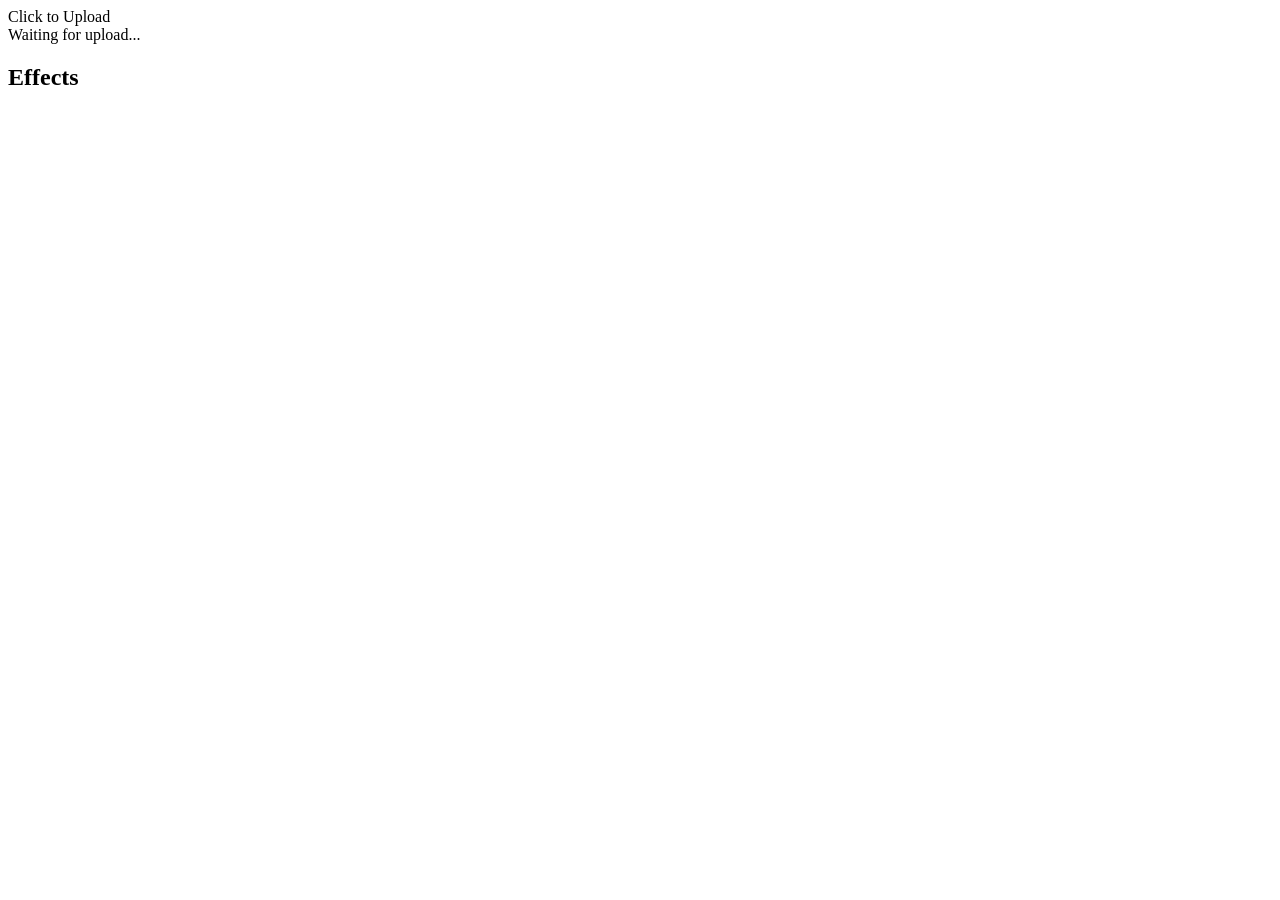
==== editor.html @ 4a4ade29 "Create editor.html" ====
<!DOCTYPE html>
<html lang="en">

<head>

<meta charset="UTF-8">

<meta name="viewport"
content="width=device-width,initial-scale=1.0">

<title>VisionFX Editor</title>

<link rel="stylesheet"
href="css/editor.css">

</head>

<body>

<div class="editor">

<div class="left">

<label class="upload">

<input
id="upload"
type="file"
accept="image/*,video/*"
hidden>

Click to Upload

</label>

<div id="preview">

Waiting for upload...

</div>

</div>

<div class="right">

<h2>

Effects

</h2>

<div id="effects">

</div>

</div>

</div>

<script type="module"
src="js/editor.js"></script>

</body>

</html>
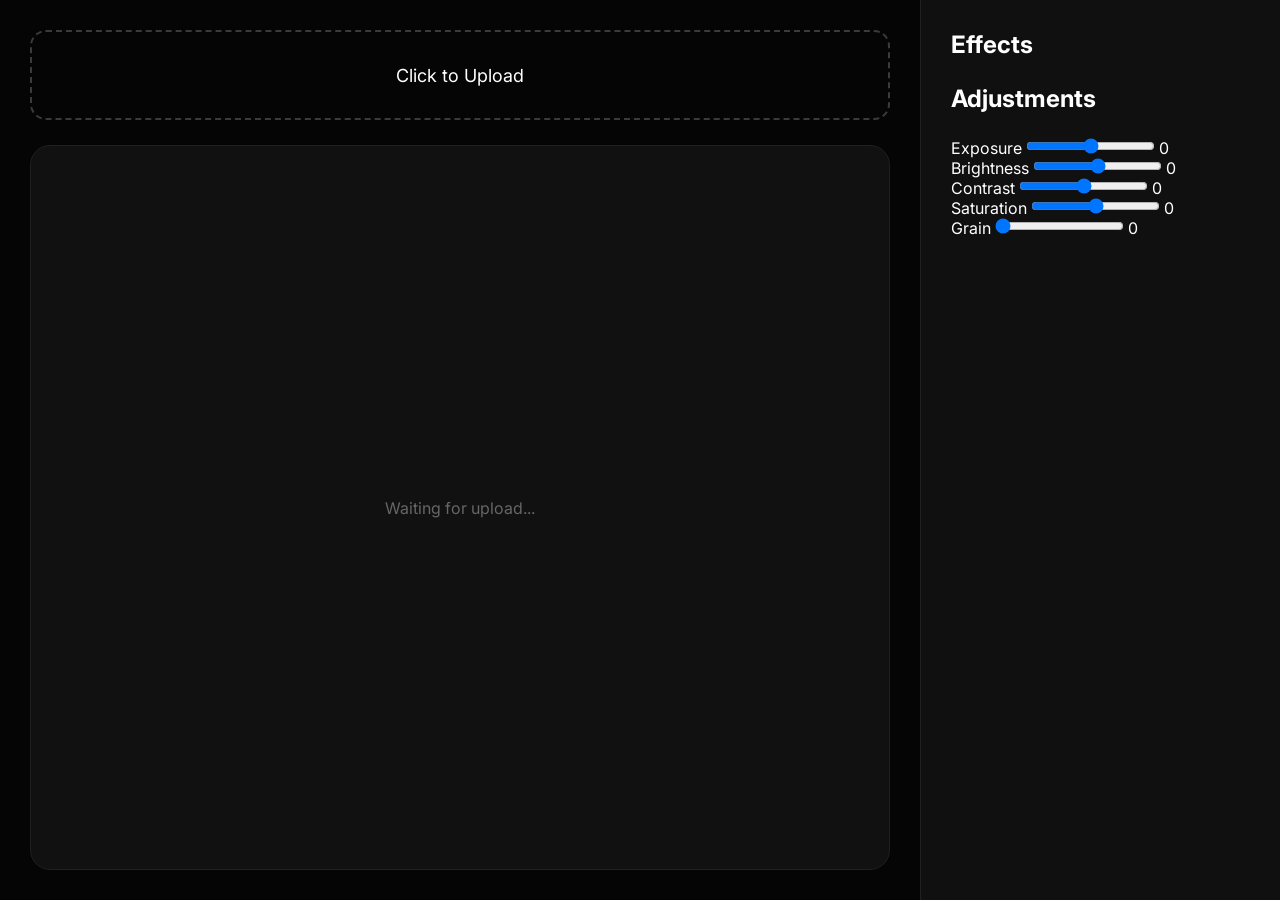
==== commit 8c058c91: "Update editor.html" ====
--- a/editor.html
+++ b/editor.html
@@ -51,6 +51,38 @@
 
 <div id="effects">
 
+<h2>Adjustments</h2>
+
+<div class="control">
+<label>Exposure</label>
+<input id="exposure" type="range" min="-100" max="100" value="0">
+<span id="exposureValue">0</span>
+</div>
+
+<div class="control">
+<label>Brightness</label>
+<input id="brightness" type="range" min="-100" max="100" value="0">
+<span id="brightnessValue">0</span>
+</div>
+
+<div class="control">
+<label>Contrast</label>
+<input id="contrast" type="range" min="-100" max="100" value="0">
+<span id="contrastValue">0</span>
+</div>
+
+<div class="control">
+<label>Saturation</label>
+<input id="saturation" type="range" min="-100" max="100" value="0">
+<span id="saturationValue">0</span>
+</div>
+
+<div class="control">
+<label>Grain</label>
+<input id="grain" type="range" min="0" max="100" value="0">
+<span id="grainValue">0</span>
+</div>
+
 </div>
 
 </div>
--- a/css/editor.css
+++ b/css/editor.css
@@ -0,0 +1,163 @@
+@import url('main.css');
+
+body{
+
+background:#050505;
+
+}
+
+.editor{
+
+display:grid;
+
+grid-template-columns:1fr 360px;
+
+height:100vh;
+
+}
+
+.left{
+
+display:flex;
+
+flex-direction:column;
+
+padding:30px;
+
+}
+
+.right{
+
+background:#101010;
+
+border-left:1px solid #202020;
+
+padding:30px;
+
+overflow:auto;
+
+}
+
+.upload{
+
+display:flex;
+
+justify-content:center;
+
+align-items:center;
+
+height:90px;
+
+border:2px dashed #3b3b3b;
+
+border-radius:16px;
+
+cursor:pointer;
+
+font-size:18px;
+
+margin-bottom:25px;
+
+transition:.25s;
+
+}
+
+.upload:hover{
+
+border-color:white;
+
+}
+
+#preview{
+
+flex:1;
+
+background:#111;
+
+border-radius:20px;
+
+display:flex;
+
+justify-content:center;
+
+align-items:center;
+
+overflow:hidden;
+
+border:1px solid #202020;
+
+color:#666;
+
+}
+
+#preview img{
+
+max-width:100%;
+
+max-height:100%;
+
+display:block;
+
+}
+
+#preview video{
+
+width:100%;
+
+height:100%;
+
+object-fit:contain;
+
+}
+
+.right h2{
+
+margin-bottom:25px;
+
+}
+
+.effect{
+
+padding:16px;
+
+margin-bottom:14px;
+
+border-radius:12px;
+
+background:#171717;
+
+cursor:pointer;
+
+transition:.25s;
+
+border:1px solid #222;
+
+}
+
+.effect:hover{
+
+border-color:white;
+
+transform:translateX(5px);
+
+}
+
+@media(max-width:900px){
+
+.editor{
+
+grid-template-columns:1fr;
+
+}
+
+.right{
+
+height:300px;
+
+border-left:none;
+
+border-top:1px solid #222;
+
+}
+
+}
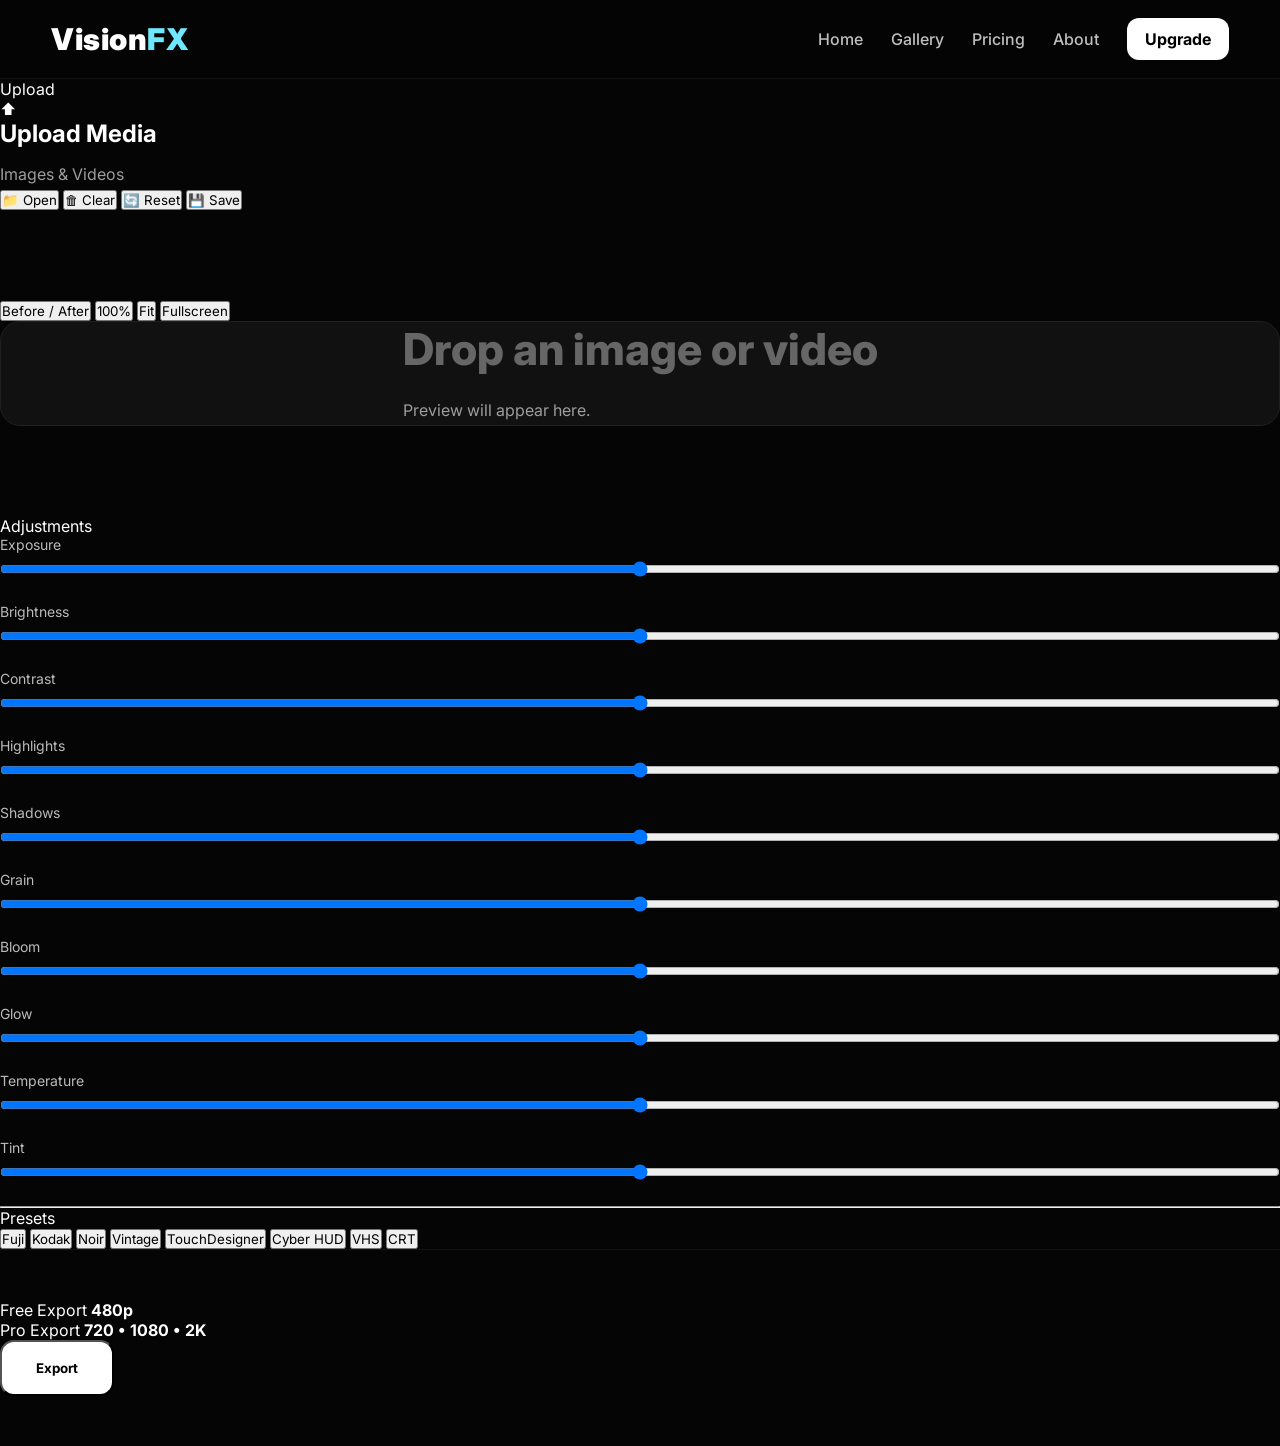
==== commit 98e7705f: "Update editor.html" ====
--- a/editor.html
+++ b/editor.html
@@ -4,24 +4,59 @@
 <head>
 
 <meta charset="UTF-8">
-
-<meta name="viewport"
-content="width=device-width,initial-scale=1.0">
+<meta name="viewport" content="width=device-width, initial-scale=1.0">
 
 <title>VisionFX Editor</title>
 
-<link rel="stylesheet"
-href="css/editor.css">
+<link rel="stylesheet" href="css/main.css">
+<link rel="stylesheet" href="css/editor.css">
 
 </head>
 
 <body>
 
-<div class="editor">
-
-<div class="left">
-
-<label class="upload">
+<header>
+
+<div class="container">
+
+<div class="logo">
+
+Vision<span>FX</span>
+
+</div>
+
+<nav>
+
+<a href="index.html">Home</a>
+<a href="gallery.html">Gallery</a>
+<a href="pricing.html">Pricing</a>
+<a href="about.html">About</a>
+
+<a class="btn-small" href="#">
+
+Upgrade
+
+</a>
+
+</nav>
+
+</div>
+
+</header>
+
+<main class="editor-layout">
+
+<!-- LEFT -->
+
+<aside class="left-panel">
+
+<div class="panel-title">
+
+Upload
+
+</div>
+
+<label class="upload-box">
 
 <input
 id="upload"
@@ -29,68 +64,300 @@
 accept="image/*,video/*"
 hidden>
 
-Click to Upload
-
-</label>
+<div class="upload-icon">
+
+⬆
+
+</div>
+
+<h3>
+
+Upload Media
+
+</h3>
+
+<p>
+
+Images & Videos
+
+</p>
+
+</label>
+
+<div class="tool-group">
+
+<button>
+
+📁 Open
+
+</button>
+
+<button>
+
+🗑 Clear
+
+</button>
+
+<button>
+
+🔄 Reset
+
+</button>
+
+<button>
+
+💾 Save
+
+</button>
+
+</div>
+
+</aside>
+
+<!-- CENTER -->
+
+<section class="editor-preview">
+
+<div class="preview-toolbar">
+
+<button>
+
+Before / After
+
+</button>
+
+<button>
+
+100%
+
+</button>
+
+<button>
+
+Fit
+
+</button>
+
+<button>
+
+Fullscreen
+
+</button>
+
+</div>
 
 <div id="preview">
 
-Waiting for upload...
-
-</div>
-
-</div>
-
-<div class="right">
+<div class="preview-placeholder">
 
 <h2>
 
-Effects
+Drop an image or video
 
 </h2>
 
-<div id="effects">
-
-<h2>Adjustments</h2>
-
-<div class="control">
-<label>Exposure</label>
-<input id="exposure" type="range" min="-100" max="100" value="0">
-<span id="exposureValue">0</span>
-</div>
-
-<div class="control">
-<label>Brightness</label>
-<input id="brightness" type="range" min="-100" max="100" value="0">
-<span id="brightnessValue">0</span>
-</div>
-
-<div class="control">
-<label>Contrast</label>
-<input id="contrast" type="range" min="-100" max="100" value="0">
-<span id="contrastValue">0</span>
-</div>
-
-<div class="control">
-<label>Saturation</label>
-<input id="saturation" type="range" min="-100" max="100" value="0">
-<span id="saturationValue">0</span>
-</div>
-
-<div class="control">
-<label>Grain</label>
-<input id="grain" type="range" min="0" max="100" value="0">
-<span id="grainValue">0</span>
-</div>
-
-</div>
-
-</div>
-
-</div>
-
-<script type="module"
-src="js/editor.js"></script>
+<p>
+
+Preview will appear here.
+
+</p>
+
+</div>
+
+</div>
+
+</section>
+
+<!-- RIGHT -->
+
+<aside class="right-panel">
+
+<div class="panel-title">
+
+Adjustments
+
+</div>
+
+<div class="control">
+
+<label>
+
+Exposure
+
+</label>
+
+<input type="range">
+
+</div>
+
+<div class="control">
+
+<label>
+
+Brightness
+
+</label>
+
+<input type="range">
+
+</div>
+
+<div class="control">
+
+<label>
+
+Contrast
+
+</label>
+
+<input type="range">
+
+</div>
+
+<div class="control">
+
+<label>
+
+Highlights
+
+</label>
+
+<input type="range">
+
+</div>
+
+<div class="control">
+
+<label>
+
+Shadows
+
+</label>
+
+<input type="range">
+
+</div>
+
+<div class="control">
+
+<label>
+
+Grain
+
+</label>
+
+<input type="range">
+
+</div>
+
+<div class="control">
+
+<label>
+
+Bloom
+
+</label>
+
+<input type="range">
+
+</div>
+
+<div class="control">
+
+<label>
+
+Glow
+
+</label>
+
+<input type="range">
+
+</div>
+
+<div class="control">
+
+<label>
+
+Temperature
+
+</label>
+
+<input type="range">
+
+</div>
+
+<div class="control">
+
+<label>
+
+Tint
+
+</label>
+
+<input type="range">
+
+</div>
+
+<hr>
+
+<div class="panel-title">
+
+Presets
+
+</div>
+
+<div class="preset-grid">
+
+<button>Fuji</button>
+<button>Kodak</button>
+<button>Noir</button>
+<button>Vintage</button>
+<button>TouchDesigner</button>
+<button>Cyber HUD</button>
+<button>VHS</button>
+<button>CRT</button>
+
+</div>
+
+</aside>
+
+</main>
+
+<footer class="editor-footer">
+
+<div>
+
+Free Export
+
+<b>
+
+480p
+
+</b>
+
+</div>
+
+<div>
+
+Pro Export
+
+<b>
+
+720 • 1080 • 2K
+
+</b>
+
+</div>
+
+<button class="primary">
+
+Export
+
+</button>
+
+</footer>
+
+<script src="js/editor.js" type="module"></script>
 
 </body>
 
--- a/css/main.css
+++ b/css/main.css
@@ -0,0 +1,344 @@
+@import url('https://fonts.googleapis.com/css2?family=Inter:wght@300;400;500;600;700;800;900&display=swap');
+
+:root{
+
+--bg:#050505;
+--bg2:#0c0c0c;
+
+--card:#111111;
+
+--border:#242424;
+
+--text:#ffffff;
+
+--muted:#9d9d9d;
+
+--accent:#ffffff;
+
+--radius:18px;
+
+--container:1280px;
+
+}
+
+*{
+
+margin:0;
+
+padding:0;
+
+box-sizing:border-box;
+
+font-family:'Inter',sans-serif;
+
+}
+
+html{
+
+scroll-behavior:smooth;
+
+}
+
+body{
+
+background:var(--bg);
+
+color:var(--text);
+
+overflow-x:hidden;
+
+}
+
+a{
+
+text-decoration:none;
+
+color:inherit;
+
+}
+
+img{
+
+display:block;
+
+max-width:100%;
+
+}
+
+button{
+
+font-family:inherit;
+
+cursor:pointer;
+
+}
+
+.container{
+
+width:min(var(--container),92%);
+
+margin:auto;
+
+}
+
+header{
+
+position:sticky;
+
+top:0;
+
+z-index:1000;
+
+backdrop-filter:blur(20px);
+
+background:rgba(5,5,5,.7);
+
+border-bottom:1px solid rgba(255,255,255,.05);
+
+}
+
+header .container{
+
+display:flex;
+
+justify-content:space-between;
+
+align-items:center;
+
+padding:18px 0;
+
+}
+
+.logo{
+
+font-size:30px;
+
+font-weight:900;
+
+letter-spacing:.5px;
+
+}
+
+.logo span{
+
+color:#6ee7ff;
+
+}
+
+nav{
+
+display:flex;
+
+align-items:center;
+
+gap:28px;
+
+}
+
+nav a{
+
+color:#bfbfbf;
+
+font-weight:500;
+
+transition:.25s;
+
+}
+
+nav a:hover{
+
+color:white;
+
+}
+
+.btn-small{
+
+background:white;
+
+color:black;
+
+padding:11px 18px;
+
+border-radius:12px;
+
+font-weight:700;
+
+}
+
+.primary{
+
+display:inline-flex;
+
+align-items:center;
+
+justify-content:center;
+
+padding:18px 34px;
+
+border-radius:14px;
+
+background:white;
+
+color:black;
+
+font-weight:700;
+
+transition:.3s;
+
+}
+
+.primary:hover{
+
+transform:translateY(-4px);
+
+box-shadow:0 20px 50px rgba(255,255,255,.15);
+
+}
+
+.secondary{
+
+display:inline-flex;
+
+align-items:center;
+
+justify-content:center;
+
+padding:18px 34px;
+
+border-radius:14px;
+
+border:1px solid var(--border);
+
+background:#111;
+
+}
+
+.secondary:hover{
+
+background:#191919;
+
+}
+
+section{
+
+padding:90px 0;
+
+}
+
+h1{
+
+font-size:clamp(52px,7vw,84px);
+
+line-height:1.02;
+
+font-weight:900;
+
+}
+
+h2{
+
+font-size:44px;
+
+font-weight:800;
+
+margin-bottom:20px;
+
+}
+
+h3{
+
+font-size:24px;
+
+margin-bottom:12px;
+
+}
+
+p{
+
+line-height:1.8;
+
+color:var(--muted);
+
+}
+
+.grid{
+
+display:grid;
+
+gap:28px;
+
+}
+
+footer{
+
+border-top:1px solid rgba(255,255,255,.05);
+
+padding:50px 0;
+
+}
+
+.footer{
+
+display:flex;
+
+justify-content:space-between;
+
+align-items:flex-start;
+
+gap:40px;
+
+}
+
+.footer div:last-child{
+
+display:flex;
+
+gap:20px;
+
+flex-wrap:wrap;
+
+}
+
+.footer a{
+
+color:#999;
+
+}
+
+.footer a:hover{
+
+color:white;
+
+}
+
+@media(max-width:1000px){
+
+nav{
+
+display:none;
+
+}
+
+.footer{
+
+flex-direction:column;
+
+}
+
+}
+
+@media(max-width:700px){
+
+section{
+
+padding:70px 0;
+
+}
+
+h2{
+
+font-size:34px;
+
+}
+
+}
--- a/css/editor.css
+++ b/css/editor.css
@@ -161,3 +161,25 @@
 }
 
 }
+.control{
+margin-bottom:22px;
+}
+
+.control label{
+display:block;
+margin-bottom:8px;
+font-size:14px;
+color:#bbb;
+}
+
+.control input{
+width:100%;
+}
+
+.control span{
+display:block;
+margin-top:6px;
+font-size:13px;
+color:#666;
+text-align:right;
+}
